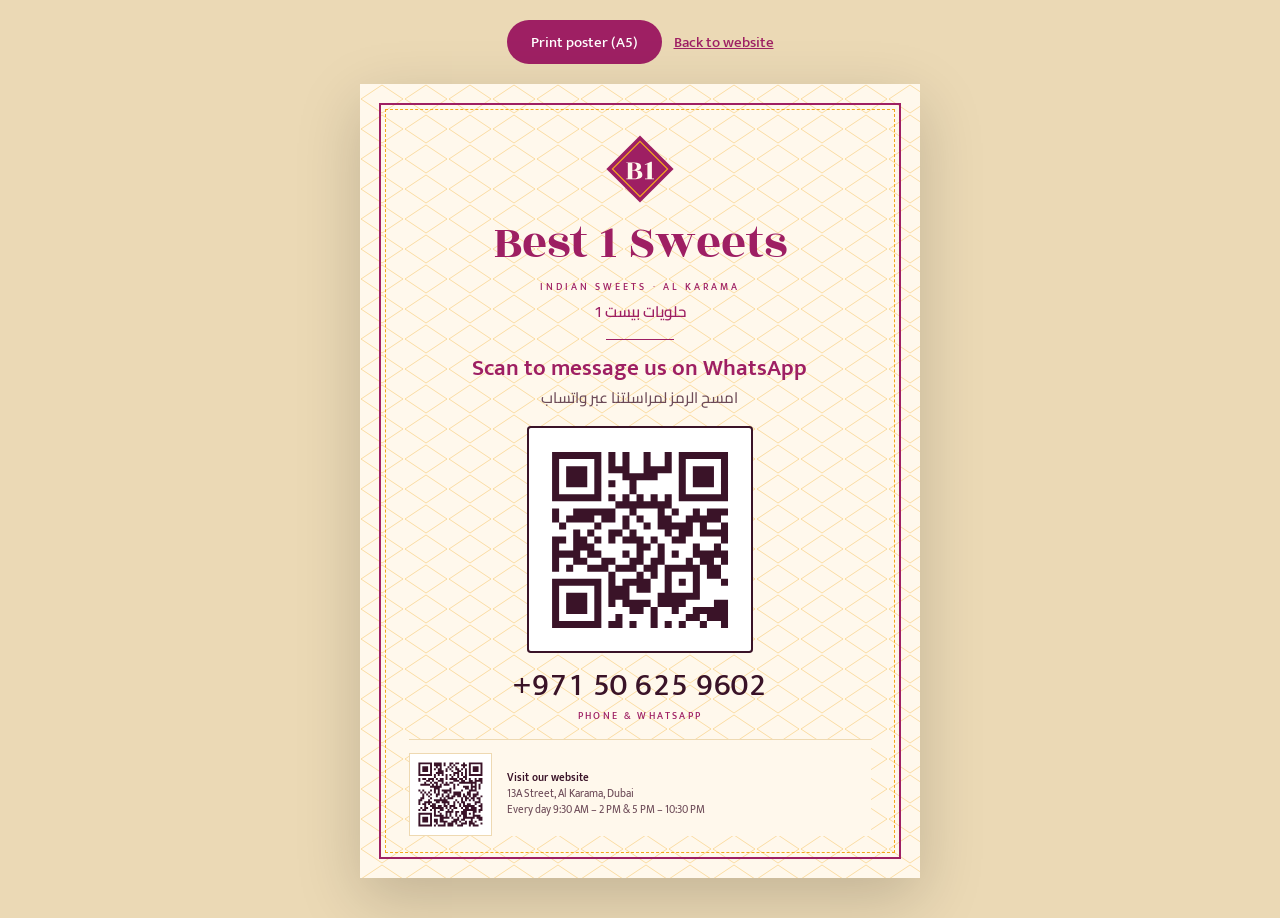
==== poster.html @ 2cc2bdde "Demo website for Best 1 Sweets, Al Karama, Dubai Co-Authored-By: Claude Opus 5.5 <noreply@anthropic." ====
<!doctype html>
<html lang="en">
<head>
  <meta charset="utf-8">
  <meta name="viewport" content="width=device-width, initial-scale=1">
  <meta name="robots" content="noindex">
  <title>Counter poster · Best 1 Sweets</title>
  <link rel="icon" href="images/logo.svg" type="image/svg+xml">
  <link rel="preconnect" href="https://fonts.googleapis.com">
  <link rel="preconnect" href="https://fonts.gstatic.com" crossorigin>
  <link rel="stylesheet" href="https://fonts.googleapis.com/css2?family=Rozha+One&family=Mukta:wght@400;500;600;700&family=Lalezar&family=Cairo:wght@400;500;600;700&display=swap">
  <style>
    /* Printable A5 counter poster. Print with "Margins: none" and "Background graphics" on.
       QR codes are static inline SVG, generated locally with segno (see README). */
    @page { size: A5 portrait; margin: 0; }
    * { box-sizing: border-box; }
    html, body { margin: 0; }
    body { background: #EBD9B5; font-family: "Mukta", Arial, sans-serif; color: #3A1328; -webkit-print-color-adjust: exact; print-color-adjust: exact; }
    .toolbar { display: flex; justify-content: center; flex-wrap: wrap; gap: 12px; padding: 20px 16px 0; }
    .toolbar button { font: 500 15px "Mukta", Arial, sans-serif; padding: 0 24px; min-height: 44px; border: 0; border-radius: 999px; background: #9E1F63; color: #fff; cursor: pointer; }
    .toolbar a { font: 500 15px "Mukta", Arial, sans-serif; color: #9E1F63; align-self: center; min-height: 44px; display: inline-flex; align-items: center; }
    .sheet {
      width: 148mm; height: 210mm; margin: 20px auto 40px; background: #FFF8EC;
      padding: 13mm 13mm 11mm; display: flex; flex-direction: column; align-items: center; text-align: center;
      position: relative; box-shadow: 0 20px 60px rgba(0,0,0,.18); overflow: hidden;
      font-variant-numeric: lining-nums;
    }
    .logo { width: 19mm; height: 19mm; position: relative; }
    .name { margin: 3.5mm 0 0; font: 400 13mm/1.05 "Rozha One", Georgia, serif; position: relative; }
    .sub { margin: 2.2mm 0 0; font: 500 2.7mm "Mukta", Arial, sans-serif; letter-spacing: .3em; text-transform: uppercase; color: #9E1F63; position: relative; }
    .ar-name { margin: 1.6mm 0 0; font: 600 4mm/1.4 "Cairo", sans-serif; color: #9E1F63; position: relative; }
    .rule { width: 18mm; height: 0; border-top: 0.35mm solid #9E1F63; margin: 4.5mm 0 4mm; position: relative; }
    .cta { margin: 0; font: 600 6mm/1.15 "Mukta", Arial, sans-serif; color: #9E1F63; position: relative; }
    .cta-ar { margin: 1.6mm 0 0; font: 500 4mm/1.45 "Cairo", sans-serif; color: #6C4A57; position: relative; }
    .qr-box { margin-top: 4.5mm; padding: 2.5mm; background: #fff; border: 0.3mm solid #EED9B2; border-radius: 1.5mm; position: relative; }
    .qr { display: block; width: 54mm; height: 54mm; }
    .phone { margin: 4.5mm 0 0; font: 500 8.4mm/1 "Mukta", Arial, sans-serif; letter-spacing: .02em; font-variant-numeric: lining-nums tabular-nums; position: relative; }
    .phone-label { margin: 1.6mm 0 0; font: 500 2.6mm "Mukta", Arial, sans-serif; letter-spacing: .24em; text-transform: uppercase; color: #9E1F63; position: relative; }
    .foot {
      margin-top: auto; width: 100%; display: flex; align-items: center; gap: 4mm; text-align: start;
      padding-top: 3.5mm; border-top: 0.25mm solid #EED9B2; position: relative;
    }
    .qr-small { display: block; width: 19mm; height: 19mm; flex: none; background: #fff; padding: 1.2mm; box-sizing: content-box; border: 0.25mm solid #EED9B2; }
    .foot p { margin: 0; font: 400 2.85mm/1.45 "Mukta", Arial, sans-serif; color: #6C4A57; }
    .foot b { font-weight: 600; color: #3A1328; }
    .sheet { background-image: url("data:image/svg+xml,%3Csvg%20xmlns%3D%22http%3A//www.w3.org/2000/svg%22%20width%3D%2244%22%20height%3D%2230%22%3E%3Cpath%20d%3D%22M22%201L43%2015L22%2029L1%2015Z%22%20fill%3D%22none%22%20stroke%3D%22%23F2A81D%22%20stroke-opacity%3D%22.35%22%20stroke-width%3D%221%22/%3E%3C/svg%3E"); }
    .sheet::before { content: ''; position: absolute; inset: 5mm; border: .6mm solid #9E1F63; outline: .3mm dashed #F2A81D; outline-offset: -2mm; pointer-events: none; }
    .qr-box { border: .6mm solid #3A1328; border-radius: 1mm; }
    .foot { background: #FFF8EC; }
    .name { color: #9E1F63; }
    @media print {
      body { background: none; }
      .toolbar { display: none; }
      .sheet { margin: 0; box-shadow: none; }
    }
    @media screen and (max-width: 600px) {
      .sheet { zoom: .62; }
    }
  </style>
</head>
<body>
  <div class="toolbar">
    <button type="button" onclick="window.print()">Print poster (A5)</button>
    <a href="./">Back to website</a>
  </div>

  <main class="sheet">

    <img class="logo" src="images/logo.svg" alt="Best 1 Sweets logo">
    <h1 class="name">Best 1 Sweets</h1>
    <p class="sub">Indian sweets · Al Karama</p>
    <p class="ar-name" lang="ar" dir="rtl">حلويات بيست 1</p>
    <div class="rule"></div>
    <p class="cta">Scan to message us on WhatsApp</p>
    <p class="cta-ar" lang="ar" dir="rtl">امسح الرمز لمراسلتنا عبر واتساب</p>
    <div class="qr-box">
      <svg role="img" aria-label="QR code that opens a WhatsApp chat with Best 1 Sweets" viewBox="0 0 29 29" class="qr"><path class="qrline" stroke="#3a1328" d="M2 2.5h7m1 0h1m1 0h1m2 0h1m2 0h1m1 0h7m-25 1h1m5 0h1m1 0h1m1 0h1m2 0h1m2 0h1m1 0h1m5 0h1m-25 1h1m1 0h3m1 0h1m1 0h3m2 0h4m1 0h1m1 0h3m1 0h1m-25 1h1m1 0h3m1 0h1m3 0h5m3 0h1m1 0h3m1 0h1m-25 1h1m1 0h3m1 0h1m1 0h1m2 0h1m6 0h1m1 0h3m1 0h1m-25 1h1m5 0h1m4 0h1m6 0h1m5 0h1m-25 1h7m1 0h1m1 0h1m1 0h1m1 0h1m1 0h1m1 0h7m-16 1h8m-17 1h1m2 0h6m2 0h1m3 0h1m1 0h1m2 0h1m1 0h3m-25 1h1m1 0h4m1 0h2m1 0h1m1 0h1m2 0h2m2 0h5m-23 1h1m4 0h1m3 0h1m2 0h1m1 0h5m1 0h1m2 0h1m-22 1h1m1 0h1m2 0h2m1 0h1m4 0h1m1 0h2m1 0h4m-25 1h2m1 0h2m1 0h1m1 0h1m1 0h3m1 0h1m2 0h2m5 0h1m-25 1h1m2 0h3m6 0h2m1 0h1m4 0h1m2 0h1m-24 1h4m1 0h2m3 0h1m1 0h1m2 0h1m1 0h1m2 0h5m-25 1h1m2 0h2m2 0h2m2 0h2m1 0h2m3 0h1m1 0h2m1 0h1m-25 1h1m1 0h1m2 0h3m1 0h3m1 0h2m1 0h5m1 0h2m-16 1h1m3 0h1m1 0h1m1 0h1m3 0h1m1 0h2m-24 1h7m1 0h1m1 0h4m2 0h1m1 0h1m1 0h1m3 0h1m-25 1h1m5 0h1m1 0h3m1 0h2m2 0h1m3 0h1m-21 1h1m1 0h3m1 0h1m1 0h3m4 0h6m-21 1h1m1 0h3m1 0h1m1 0h1m1 0h4m1 0h4m4 0h2m-25 1h1m1 0h3m1 0h1m4 0h2m1 0h1m2 0h1m2 0h5m-25 1h1m5 0h1m2 0h1m4 0h1m4 0h2m1 0h3m-25 1h7m1 0h2m1 0h1m2 0h1m1 0h1m1 0h1m2 0h1m2 0h1"/></svg>
    </div>
    <p class="phone">+971 50 625 9602</p>
    <p class="phone-label">Phone &amp; WhatsApp</p>
    <div class="foot">
      <svg role="img" aria-label="QR code that opens the Best 1 Sweets website" viewBox="0 0 37 37" class="qr-small"><path class="qrline" stroke="#3a1328" d="M2 2.5h7m1 0h4m1 0h1m2 0h2m1 0h2m2 0h1m2 0h7m-33 1h1m5 0h1m1 0h4m1 0h1m2 0h1m1 0h1m3 0h3m1 0h1m5 0h1m-33 1h1m1 0h3m1 0h1m2 0h1m1 0h1m3 0h1m1 0h1m1 0h1m3 0h1m2 0h1m1 0h3m1 0h1m-33 1h1m1 0h3m1 0h1m1 0h1m1 0h2m2 0h1m1 0h1m2 0h2m1 0h1m1 0h1m1 0h1m1 0h3m1 0h1m-33 1h1m1 0h3m1 0h1m3 0h3m1 0h1m2 0h1m2 0h2m2 0h1m1 0h1m1 0h3m1 0h1m-33 1h1m5 0h1m2 0h4m5 0h3m1 0h1m1 0h1m1 0h1m5 0h1m-33 1h7m1 0h1m1 0h1m1 0h1m1 0h1m1 0h1m1 0h1m1 0h1m1 0h1m1 0h1m1 0h7m-25 1h1m5 0h1m2 0h1m2 0h1m2 0h2m-25 1h1m1 0h2m1 0h3m1 0h1m1 0h2m1 0h1m1 0h4m1 0h2m1 0h1m1 0h1m2 0h1m1 0h2m-33 1h1m3 0h2m1 0h1m2 0h3m5 0h3m1 0h2m2 0h2m1 0h4m-30 1h1m2 0h1m1 0h2m2 0h1m1 0h1m1 0h2m3 0h9m2 0h1m-32 1h5m1 0h1m1 0h1m1 0h1m1 0h3m2 0h1m1 0h1m6 0h1m1 0h1m1 0h1m-26 1h6m6 0h1m4 0h3m1 0h3m1 0h1m-24 1h3m5 0h1m1 0h1m5 0h2m1 0h1m1 0h1m1 0h1m-32 1h1m1 0h1m3 0h1m1 0h1m1 0h1m1 0h5m5 0h1m3 0h4m-29 1h1m1 0h1m1 0h1m2 0h1m1 0h1m2 0h2m1 0h1m1 0h4m3 0h2m3 0h1m-29 1h1m1 0h1m1 0h1m2 0h2m1 0h1m2 0h1m2 0h4m1 0h1m1 0h2m1 0h3m-29 1h1m2 0h1m3 0h1m2 0h1m1 0h2m1 0h2m1 0h2m1 0h2m1 0h1m1 0h2m2 0h1m-32 1h2m3 0h1m4 0h1m1 0h1m1 0h3m4 0h1m1 0h2m1 0h2m1 0h2m-32 1h2m3 0h1m2 0h7m4 0h1m2 0h1m1 0h1m1 0h1m1 0h1m2 0h1m-32 1h1m2 0h4m2 0h2m1 0h4m2 0h1m1 0h1m1 0h2m5 0h3m-32 1h1m1 0h2m1 0h1m1 0h2m4 0h1m1 0h1m2 0h1m2 0h1m1 0h1m1 0h2m2 0h1m2 0h1m-30 1h1m2 0h3m1 0h2m1 0h2m1 0h3m2 0h1m1 0h6m2 0h2m-32 1h1m1 0h2m2 0h6m1 0h1m1 0h1m1 0h2m2 0h1m1 0h2m1 0h3m2 0h1m-33 1h1m1 0h2m2 0h1m1 0h1m2 0h2m2 0h1m1 0h1m5 0h7m1 0h2m-25 1h1m1 0h1m3 0h4m1 0h2m1 0h3m3 0h2m1 0h1m-32 1h7m1 0h1m2 0h1m2 0h1m1 0h1m2 0h1m2 0h3m1 0h1m1 0h1m-29 1h1m5 0h1m1 0h5m1 0h1m1 0h1m2 0h1m1 0h1m1 0h2m3 0h4m-32 1h1m1 0h3m1 0h1m4 0h5m1 0h1m2 0h1m2 0h6m1 0h3m-33 1h1m1 0h3m1 0h1m1 0h2m1 0h2m5 0h3m1 0h2m3 0h1m3 0h2m-33 1h1m1 0h3m1 0h1m1 0h2m1 0h4m2 0h3m1 0h1m2 0h1m1 0h2m1 0h1m-30 1h1m5 0h1m2 0h1m3 0h1m1 0h3m1 0h1m2 0h3m1 0h3m3 0h1m-33 1h7m1 0h1m1 0h4m1 0h3m2 0h3m3 0h1m1 0h3"/></svg>
      <p><b>Visit our website</b><br>13A Street, Al Karama, Dubai<br>Every day 9:30 AM – 2 PM &amp; 5 PM – 10:30 PM</p>
    </div>
  </main>
</body>
</html>
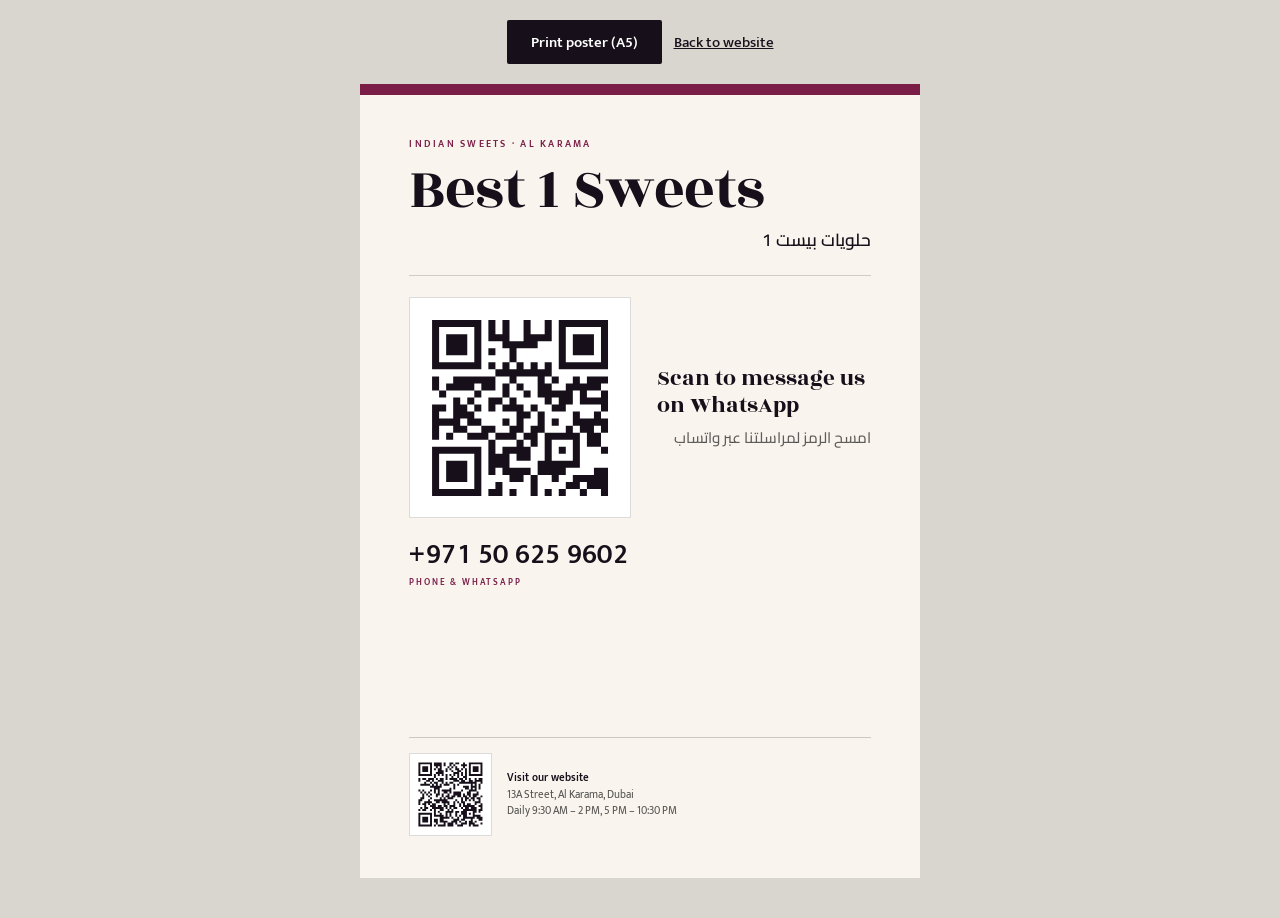
==== commit f2ed090e: "Update demo website Co-Authored-By: Claude Opus 5.5 <noreply@anthropic.com>" ====
--- a/poster.html
+++ b/poster.html
@@ -5,57 +5,47 @@
   <meta name="viewport" content="width=device-width, initial-scale=1">
   <meta name="robots" content="noindex">
   <title>Counter poster · Best 1 Sweets</title>
-  <link rel="icon" href="images/logo.svg" type="image/svg+xml">
+  <link rel="icon" href="images/icon.png" type="image/png">
   <link rel="preconnect" href="https://fonts.googleapis.com">
   <link rel="preconnect" href="https://fonts.gstatic.com" crossorigin>
-  <link rel="stylesheet" href="https://fonts.googleapis.com/css2?family=Rozha+One&family=Mukta:wght@400;500;600;700&family=Lalezar&family=Cairo:wght@400;500;600;700&display=swap">
+  <link rel="stylesheet" href="https://fonts.googleapis.com/css2?family=Rozha+One&amp;family=Mukta:wght@400;500;600&amp;family=Cairo:wght@600;700&amp;display=swap">
   <style>
     /* Printable A5 counter poster. Print with "Margins: none" and "Background graphics" on.
        QR codes are static inline SVG, generated locally with segno (see README). */
     @page { size: A5 portrait; margin: 0; }
     * { box-sizing: border-box; }
     html, body { margin: 0; }
-    body { background: #EBD9B5; font-family: "Mukta", Arial, sans-serif; color: #3A1328; -webkit-print-color-adjust: exact; print-color-adjust: exact; }
+    body { background: #D9D6D0; font-family: "Mukta", system-ui, -apple-system, "Segoe UI", sans-serif; color: #17101A; -webkit-print-color-adjust: exact; print-color-adjust: exact; }
     .toolbar { display: flex; justify-content: center; flex-wrap: wrap; gap: 12px; padding: 20px 16px 0; }
-    .toolbar button { font: 500 15px "Mukta", Arial, sans-serif; padding: 0 24px; min-height: 44px; border: 0; border-radius: 999px; background: #9E1F63; color: #fff; cursor: pointer; }
-    .toolbar a { font: 500 15px "Mukta", Arial, sans-serif; color: #9E1F63; align-self: center; min-height: 44px; display: inline-flex; align-items: center; }
+    .toolbar button { font: 600 15px "Mukta", system-ui, -apple-system, "Segoe UI", sans-serif; padding: 0 24px; min-height: 44px; border: 0; border-radius: 2px; background: #17101A; color: #fff; cursor: pointer; }
+    .toolbar a { font: 500 15px "Mukta", system-ui, -apple-system, "Segoe UI", sans-serif; color: #17101A; align-self: center; min-height: 44px; display: inline-flex; align-items: center; }
     .sheet {
-      width: 148mm; height: 210mm; margin: 20px auto 40px; background: #FFF8EC;
-      padding: 13mm 13mm 11mm; display: flex; flex-direction: column; align-items: center; text-align: center;
-      position: relative; box-shadow: 0 20px 60px rgba(0,0,0,.18); overflow: hidden;
+      width: 148mm; height: 210mm; margin: 20px auto 40px; background: #F9F5EE;
+      padding: 14mm 13mm 11mm; display: flex; flex-direction: column; position: relative; overflow: hidden;
       font-variant-numeric: lining-nums;
     }
-    .logo { width: 19mm; height: 19mm; position: relative; }
-    .name { margin: 3.5mm 0 0; font: 400 13mm/1.05 "Rozha One", Georgia, serif; position: relative; }
-    .sub { margin: 2.2mm 0 0; font: 500 2.7mm "Mukta", Arial, sans-serif; letter-spacing: .3em; text-transform: uppercase; color: #9E1F63; position: relative; }
-    .ar-name { margin: 1.6mm 0 0; font: 600 4mm/1.4 "Cairo", sans-serif; color: #9E1F63; position: relative; }
-    .rule { width: 18mm; height: 0; border-top: 0.35mm solid #9E1F63; margin: 4.5mm 0 4mm; position: relative; }
-    .cta { margin: 0; font: 600 6mm/1.15 "Mukta", Arial, sans-serif; color: #9E1F63; position: relative; }
-    .cta-ar { margin: 1.6mm 0 0; font: 500 4mm/1.45 "Cairo", sans-serif; color: #6C4A57; position: relative; }
-    .qr-box { margin-top: 4.5mm; padding: 2.5mm; background: #fff; border: 0.3mm solid #EED9B2; border-radius: 1.5mm; position: relative; }
+    .kicker { margin: 0; font: 600 2.7mm/1.3 "Mukta", system-ui, -apple-system, "Segoe UI", sans-serif; letter-spacing: .22em; text-transform: uppercase; color: #7A1E48; }
+    .name { margin: 3mm 0 0; font: 400 16mm/0.98 "Rozha One", Georgia, "Times New Roman", serif; letter-spacing: -0.01em; }
+    .ar-name { margin: 2mm 0 0; font: 600 4.6mm/1.4 "Cairo", "Segoe UI", Tahoma, sans-serif; direction: rtl; text-align: start; }
+    .rule { height: 0; border-top: .25mm solid #17101A; opacity: .18; margin: 6mm 0 5.5mm; }
+    .row { display: flex; gap: 7mm; align-items: center; }
+    .qr-box { padding: 2mm; background: #fff; border: .25mm solid rgba(0,0,0,.14); flex: none; }
     .qr { display: block; width: 54mm; height: 54mm; }
-    .phone { margin: 4.5mm 0 0; font: 500 8.4mm/1 "Mukta", Arial, sans-serif; letter-spacing: .02em; font-variant-numeric: lining-nums tabular-nums; position: relative; }
-    .phone-label { margin: 1.6mm 0 0; font: 500 2.6mm "Mukta", Arial, sans-serif; letter-spacing: .24em; text-transform: uppercase; color: #9E1F63; position: relative; }
-    .foot {
-      margin-top: auto; width: 100%; display: flex; align-items: center; gap: 4mm; text-align: start;
-      padding-top: 3.5mm; border-top: 0.25mm solid #EED9B2; position: relative;
-    }
-    .qr-small { display: block; width: 19mm; height: 19mm; flex: none; background: #fff; padding: 1.2mm; box-sizing: content-box; border: 0.25mm solid #EED9B2; }
-    .foot p { margin: 0; font: 400 2.85mm/1.45 "Mukta", Arial, sans-serif; color: #6C4A57; }
-    .foot b { font-weight: 600; color: #3A1328; }
-    .sheet { background-image: url("data:image/svg+xml,%3Csvg%20xmlns%3D%22http%3A//www.w3.org/2000/svg%22%20width%3D%2244%22%20height%3D%2230%22%3E%3Cpath%20d%3D%22M22%201L43%2015L22%2029L1%2015Z%22%20fill%3D%22none%22%20stroke%3D%22%23F2A81D%22%20stroke-opacity%3D%22.35%22%20stroke-width%3D%221%22/%3E%3C/svg%3E"); }
-    .sheet::before { content: ''; position: absolute; inset: 5mm; border: .6mm solid #9E1F63; outline: .3mm dashed #F2A81D; outline-offset: -2mm; pointer-events: none; }
-    .qr-box { border: .6mm solid #3A1328; border-radius: 1mm; }
-    .foot { background: #FFF8EC; }
-    .name { color: #9E1F63; }
+    .cta { margin: 0; font: 400 6.2mm/1.15 "Rozha One", Georgia, "Times New Roman", serif; }
+    .cta-ar { margin: 2mm 0 0; font: 500 4mm/1.5 "Cairo", "Segoe UI", Tahoma, sans-serif; direction: rtl; color: rgba(0,0,0,.62); }
+    .phone { margin: 6mm 0 0; font: 600 7.4mm/1 "Mukta", system-ui, -apple-system, "Segoe UI", sans-serif; letter-spacing: .01em; font-variant-numeric: lining-nums tabular-nums; }
+    .phone-label { margin: 1.6mm 0 0; font: 600 2.4mm "Mukta", system-ui, -apple-system, "Segoe UI", sans-serif; letter-spacing: .2em; text-transform: uppercase; color: #7A1E48; }
+    .foot { margin-top: auto; display: flex; align-items: center; gap: 4mm; padding-top: 4mm; border-top: .25mm solid rgba(0,0,0,.18); }
+    .qr-small { display: block; width: 19mm; height: 19mm; flex: none; background: #fff; padding: 1.2mm; box-sizing: content-box; border: .25mm solid rgba(0,0,0,.14); }
+    .foot p { margin: 0; font: 400 2.85mm/1.5 "Mukta", system-ui, -apple-system, "Segoe UI", sans-serif; color: rgba(0,0,0,.66); }
+    .foot b { font-weight: 600; color: #17101A; }
+    .band { position: absolute; left: 0; right: 0; top: 0; height: 3mm; background: #7A1E48; }
     @media print {
       body { background: none; }
       .toolbar { display: none; }
-      .sheet { margin: 0; box-shadow: none; }
+      .sheet { margin: 0; }
     }
-    @media screen and (max-width: 600px) {
-      .sheet { zoom: .62; }
-    }
+    @media screen and (max-width: 600px) { .sheet { zoom: .62; } }
   </style>
 </head>
 <body>
@@ -65,22 +55,25 @@
   </div>
 
   <main class="sheet">
-
-    <img class="logo" src="images/logo.svg" alt="Best 1 Sweets logo">
+    <div class="band"></div>
+    <p class="kicker">Indian sweets · Al Karama</p>
     <h1 class="name">Best 1 Sweets</h1>
-    <p class="sub">Indian sweets · Al Karama</p>
-    <p class="ar-name" lang="ar" dir="rtl">حلويات بيست 1</p>
+    <p class="ar-name" lang="ar">حلويات بيست 1</p>
     <div class="rule"></div>
-    <p class="cta">Scan to message us on WhatsApp</p>
-    <p class="cta-ar" lang="ar" dir="rtl">امسح الرمز لمراسلتنا عبر واتساب</p>
-    <div class="qr-box">
-      <svg role="img" aria-label="QR code that opens a WhatsApp chat with Best 1 Sweets" viewBox="0 0 29 29" class="qr"><path class="qrline" stroke="#3a1328" d="M2 2.5h7m1 0h1m1 0h1m2 0h1m2 0h1m1 0h7m-25 1h1m5 0h1m1 0h1m1 0h1m2 0h1m2 0h1m1 0h1m5 0h1m-25 1h1m1 0h3m1 0h1m1 0h3m2 0h4m1 0h1m1 0h3m1 0h1m-25 1h1m1 0h3m1 0h1m3 0h5m3 0h1m1 0h3m1 0h1m-25 1h1m1 0h3m1 0h1m1 0h1m2 0h1m6 0h1m1 0h3m1 0h1m-25 1h1m5 0h1m4 0h1m6 0h1m5 0h1m-25 1h7m1 0h1m1 0h1m1 0h1m1 0h1m1 0h1m1 0h7m-16 1h8m-17 1h1m2 0h6m2 0h1m3 0h1m1 0h1m2 0h1m1 0h3m-25 1h1m1 0h4m1 0h2m1 0h1m1 0h1m2 0h2m2 0h5m-23 1h1m4 0h1m3 0h1m2 0h1m1 0h5m1 0h1m2 0h1m-22 1h1m1 0h1m2 0h2m1 0h1m4 0h1m1 0h2m1 0h4m-25 1h2m1 0h2m1 0h1m1 0h1m1 0h3m1 0h1m2 0h2m5 0h1m-25 1h1m2 0h3m6 0h2m1 0h1m4 0h1m2 0h1m-24 1h4m1 0h2m3 0h1m1 0h1m2 0h1m1 0h1m2 0h5m-25 1h1m2 0h2m2 0h2m2 0h2m1 0h2m3 0h1m1 0h2m1 0h1m-25 1h1m1 0h1m2 0h3m1 0h3m1 0h2m1 0h5m1 0h2m-16 1h1m3 0h1m1 0h1m1 0h1m3 0h1m1 0h2m-24 1h7m1 0h1m1 0h4m2 0h1m1 0h1m1 0h1m3 0h1m-25 1h1m5 0h1m1 0h3m1 0h2m2 0h1m3 0h1m-21 1h1m1 0h3m1 0h1m1 0h3m4 0h6m-21 1h1m1 0h3m1 0h1m1 0h1m1 0h4m1 0h4m4 0h2m-25 1h1m1 0h3m1 0h1m4 0h2m1 0h1m2 0h1m2 0h5m-25 1h1m5 0h1m2 0h1m4 0h1m4 0h2m1 0h3m-25 1h7m1 0h2m1 0h1m2 0h1m1 0h1m1 0h1m2 0h1m2 0h1"/></svg>
+    <div class="row">
+      <div class="qr-box">
+        <svg role="img" aria-label="QR code that opens a WhatsApp chat with Best 1 Sweets" viewBox="0 0 29 29" class="qr"><path class="qrline" stroke="#17101a" d="M2 2.5h7m1 0h1m1 0h1m2 0h1m2 0h1m1 0h7m-25 1h1m5 0h1m1 0h1m1 0h1m2 0h1m2 0h1m1 0h1m5 0h1m-25 1h1m1 0h3m1 0h1m1 0h3m2 0h4m1 0h1m1 0h3m1 0h1m-25 1h1m1 0h3m1 0h1m3 0h5m3 0h1m1 0h3m1 0h1m-25 1h1m1 0h3m1 0h1m1 0h1m2 0h1m6 0h1m1 0h3m1 0h1m-25 1h1m5 0h1m4 0h1m6 0h1m5 0h1m-25 1h7m1 0h1m1 0h1m1 0h1m1 0h1m1 0h1m1 0h7m-16 1h8m-17 1h1m2 0h6m2 0h1m3 0h1m1 0h1m2 0h1m1 0h3m-25 1h1m1 0h4m1 0h2m1 0h1m1 0h1m2 0h2m2 0h5m-23 1h1m4 0h1m3 0h1m2 0h1m1 0h5m1 0h1m2 0h1m-22 1h1m1 0h1m2 0h2m1 0h1m4 0h1m1 0h2m1 0h4m-25 1h2m1 0h2m1 0h1m1 0h1m1 0h3m1 0h1m2 0h2m5 0h1m-25 1h1m2 0h3m6 0h2m1 0h1m4 0h1m2 0h1m-24 1h4m1 0h2m3 0h1m1 0h1m2 0h1m1 0h1m2 0h5m-25 1h1m2 0h2m2 0h2m2 0h2m1 0h2m3 0h1m1 0h2m1 0h1m-25 1h1m1 0h1m2 0h3m1 0h3m1 0h2m1 0h5m1 0h2m-16 1h1m3 0h1m1 0h1m1 0h1m3 0h1m1 0h2m-24 1h7m1 0h1m1 0h4m2 0h1m1 0h1m1 0h1m3 0h1m-25 1h1m5 0h1m1 0h3m1 0h2m2 0h1m3 0h1m-21 1h1m1 0h3m1 0h1m1 0h3m4 0h6m-21 1h1m1 0h3m1 0h1m1 0h1m1 0h4m1 0h4m4 0h2m-25 1h1m1 0h3m1 0h1m4 0h2m1 0h1m2 0h1m2 0h5m-25 1h1m5 0h1m2 0h1m4 0h1m4 0h2m1 0h3m-25 1h7m1 0h2m1 0h1m2 0h1m1 0h1m1 0h1m2 0h1m2 0h1"/></svg>
+      </div>
+      <div>
+        <p class="cta">Scan to message us on WhatsApp</p>
+        <p class="cta-ar" lang="ar">امسح الرمز لمراسلتنا عبر واتساب</p>
+      </div>
     </div>
     <p class="phone">+971 50 625 9602</p>
     <p class="phone-label">Phone &amp; WhatsApp</p>
     <div class="foot">
-      <svg role="img" aria-label="QR code that opens the Best 1 Sweets website" viewBox="0 0 37 37" class="qr-small"><path class="qrline" stroke="#3a1328" d="M2 2.5h7m1 0h4m1 0h1m2 0h2m1 0h2m2 0h1m2 0h7m-33 1h1m5 0h1m1 0h4m1 0h1m2 0h1m1 0h1m3 0h3m1 0h1m5 0h1m-33 1h1m1 0h3m1 0h1m2 0h1m1 0h1m3 0h1m1 0h1m1 0h1m3 0h1m2 0h1m1 0h3m1 0h1m-33 1h1m1 0h3m1 0h1m1 0h1m1 0h2m2 0h1m1 0h1m2 0h2m1 0h1m1 0h1m1 0h1m1 0h3m1 0h1m-33 1h1m1 0h3m1 0h1m3 0h3m1 0h1m2 0h1m2 0h2m2 0h1m1 0h1m1 0h3m1 0h1m-33 1h1m5 0h1m2 0h4m5 0h3m1 0h1m1 0h1m1 0h1m5 0h1m-33 1h7m1 0h1m1 0h1m1 0h1m1 0h1m1 0h1m1 0h1m1 0h1m1 0h1m1 0h1m1 0h7m-25 1h1m5 0h1m2 0h1m2 0h1m2 0h2m-25 1h1m1 0h2m1 0h3m1 0h1m1 0h2m1 0h1m1 0h4m1 0h2m1 0h1m1 0h1m2 0h1m1 0h2m-33 1h1m3 0h2m1 0h1m2 0h3m5 0h3m1 0h2m2 0h2m1 0h4m-30 1h1m2 0h1m1 0h2m2 0h1m1 0h1m1 0h2m3 0h9m2 0h1m-32 1h5m1 0h1m1 0h1m1 0h1m1 0h3m2 0h1m1 0h1m6 0h1m1 0h1m1 0h1m-26 1h6m6 0h1m4 0h3m1 0h3m1 0h1m-24 1h3m5 0h1m1 0h1m5 0h2m1 0h1m1 0h1m1 0h1m-32 1h1m1 0h1m3 0h1m1 0h1m1 0h1m1 0h5m5 0h1m3 0h4m-29 1h1m1 0h1m1 0h1m2 0h1m1 0h1m2 0h2m1 0h1m1 0h4m3 0h2m3 0h1m-29 1h1m1 0h1m1 0h1m2 0h2m1 0h1m2 0h1m2 0h4m1 0h1m1 0h2m1 0h3m-29 1h1m2 0h1m3 0h1m2 0h1m1 0h2m1 0h2m1 0h2m1 0h2m1 0h1m1 0h2m2 0h1m-32 1h2m3 0h1m4 0h1m1 0h1m1 0h3m4 0h1m1 0h2m1 0h2m1 0h2m-32 1h2m3 0h1m2 0h7m4 0h1m2 0h1m1 0h1m1 0h1m1 0h1m2 0h1m-32 1h1m2 0h4m2 0h2m1 0h4m2 0h1m1 0h1m1 0h2m5 0h3m-32 1h1m1 0h2m1 0h1m1 0h2m4 0h1m1 0h1m2 0h1m2 0h1m1 0h1m1 0h2m2 0h1m2 0h1m-30 1h1m2 0h3m1 0h2m1 0h2m1 0h3m2 0h1m1 0h6m2 0h2m-32 1h1m1 0h2m2 0h6m1 0h1m1 0h1m1 0h2m2 0h1m1 0h2m1 0h3m2 0h1m-33 1h1m1 0h2m2 0h1m1 0h1m2 0h2m2 0h1m1 0h1m5 0h7m1 0h2m-25 1h1m1 0h1m3 0h4m1 0h2m1 0h3m3 0h2m1 0h1m-32 1h7m1 0h1m2 0h1m2 0h1m1 0h1m2 0h1m2 0h3m1 0h1m1 0h1m-29 1h1m5 0h1m1 0h5m1 0h1m1 0h1m2 0h1m1 0h1m1 0h2m3 0h4m-32 1h1m1 0h3m1 0h1m4 0h5m1 0h1m2 0h1m2 0h6m1 0h3m-33 1h1m1 0h3m1 0h1m1 0h2m1 0h2m5 0h3m1 0h2m3 0h1m3 0h2m-33 1h1m1 0h3m1 0h1m1 0h2m1 0h4m2 0h3m1 0h1m2 0h1m1 0h2m1 0h1m-30 1h1m5 0h1m2 0h1m3 0h1m1 0h3m1 0h1m2 0h3m1 0h3m3 0h1m-33 1h7m1 0h1m1 0h4m1 0h3m2 0h3m3 0h1m1 0h3"/></svg>
-      <p><b>Visit our website</b><br>13A Street, Al Karama, Dubai<br>Every day 9:30 AM – 2 PM &amp; 5 PM – 10:30 PM</p>
+      <svg role="img" aria-label="QR code that opens the Best 1 Sweets website" viewBox="0 0 37 37" class="qr-small"><path class="qrline" stroke="#17101a" d="M2 2.5h7m1 0h4m1 0h1m2 0h2m1 0h2m2 0h1m2 0h7m-33 1h1m5 0h1m1 0h4m1 0h1m2 0h1m1 0h1m3 0h3m1 0h1m5 0h1m-33 1h1m1 0h3m1 0h1m2 0h1m1 0h1m3 0h1m1 0h1m1 0h1m3 0h1m2 0h1m1 0h3m1 0h1m-33 1h1m1 0h3m1 0h1m1 0h1m1 0h2m2 0h1m1 0h1m2 0h2m1 0h1m1 0h1m1 0h1m1 0h3m1 0h1m-33 1h1m1 0h3m1 0h1m3 0h3m1 0h1m2 0h1m2 0h2m2 0h1m1 0h1m1 0h3m1 0h1m-33 1h1m5 0h1m2 0h4m5 0h3m1 0h1m1 0h1m1 0h1m5 0h1m-33 1h7m1 0h1m1 0h1m1 0h1m1 0h1m1 0h1m1 0h1m1 0h1m1 0h1m1 0h1m1 0h7m-25 1h1m5 0h1m2 0h1m2 0h1m2 0h2m-25 1h1m1 0h2m1 0h3m1 0h1m1 0h2m1 0h1m1 0h4m1 0h2m1 0h1m1 0h1m2 0h1m1 0h2m-33 1h1m3 0h2m1 0h1m2 0h3m5 0h3m1 0h2m2 0h2m1 0h4m-30 1h1m2 0h1m1 0h2m2 0h1m1 0h1m1 0h2m3 0h9m2 0h1m-32 1h5m1 0h1m1 0h1m1 0h1m1 0h3m2 0h1m1 0h1m6 0h1m1 0h1m1 0h1m-26 1h6m6 0h1m4 0h3m1 0h3m1 0h1m-24 1h3m5 0h1m1 0h1m5 0h2m1 0h1m1 0h1m1 0h1m-32 1h1m1 0h1m3 0h1m1 0h1m1 0h1m1 0h5m5 0h1m3 0h4m-29 1h1m1 0h1m1 0h1m2 0h1m1 0h1m2 0h2m1 0h1m1 0h4m3 0h2m3 0h1m-29 1h1m1 0h1m1 0h1m2 0h2m1 0h1m2 0h1m2 0h4m1 0h1m1 0h2m1 0h3m-29 1h1m2 0h1m3 0h1m2 0h1m1 0h2m1 0h2m1 0h2m1 0h2m1 0h1m1 0h2m2 0h1m-32 1h2m3 0h1m4 0h1m1 0h1m1 0h3m4 0h1m1 0h2m1 0h2m1 0h2m-32 1h2m3 0h1m2 0h7m4 0h1m2 0h1m1 0h1m1 0h1m1 0h1m2 0h1m-32 1h1m2 0h4m2 0h2m1 0h4m2 0h1m1 0h1m1 0h2m5 0h3m-32 1h1m1 0h2m1 0h1m1 0h2m4 0h1m1 0h1m2 0h1m2 0h1m1 0h1m1 0h2m2 0h1m2 0h1m-30 1h1m2 0h3m1 0h2m1 0h2m1 0h3m2 0h1m1 0h6m2 0h2m-32 1h1m1 0h2m2 0h6m1 0h1m1 0h1m1 0h2m2 0h1m1 0h2m1 0h3m2 0h1m-33 1h1m1 0h2m2 0h1m1 0h1m2 0h2m2 0h1m1 0h1m5 0h7m1 0h2m-25 1h1m1 0h1m3 0h4m1 0h2m1 0h3m3 0h2m1 0h1m-32 1h7m1 0h1m2 0h1m2 0h1m1 0h1m2 0h1m2 0h3m1 0h1m1 0h1m-29 1h1m5 0h1m1 0h5m1 0h1m1 0h1m2 0h1m1 0h1m1 0h2m3 0h4m-32 1h1m1 0h3m1 0h1m4 0h5m1 0h1m2 0h1m2 0h6m1 0h3m-33 1h1m1 0h3m1 0h1m1 0h2m1 0h2m5 0h3m1 0h2m3 0h1m3 0h2m-33 1h1m1 0h3m1 0h1m1 0h2m1 0h4m2 0h3m1 0h1m2 0h1m1 0h2m1 0h1m-30 1h1m5 0h1m2 0h1m3 0h1m1 0h3m1 0h1m2 0h3m1 0h3m3 0h1m-33 1h7m1 0h1m1 0h4m1 0h3m2 0h3m3 0h1m1 0h3"/></svg>
+      <p><b>Visit our website</b><br>13A Street, Al Karama, Dubai<br>Daily 9:30 AM – 2 PM, 5 PM – 10:30 PM</p>
     </div>
   </main>
 </body>
